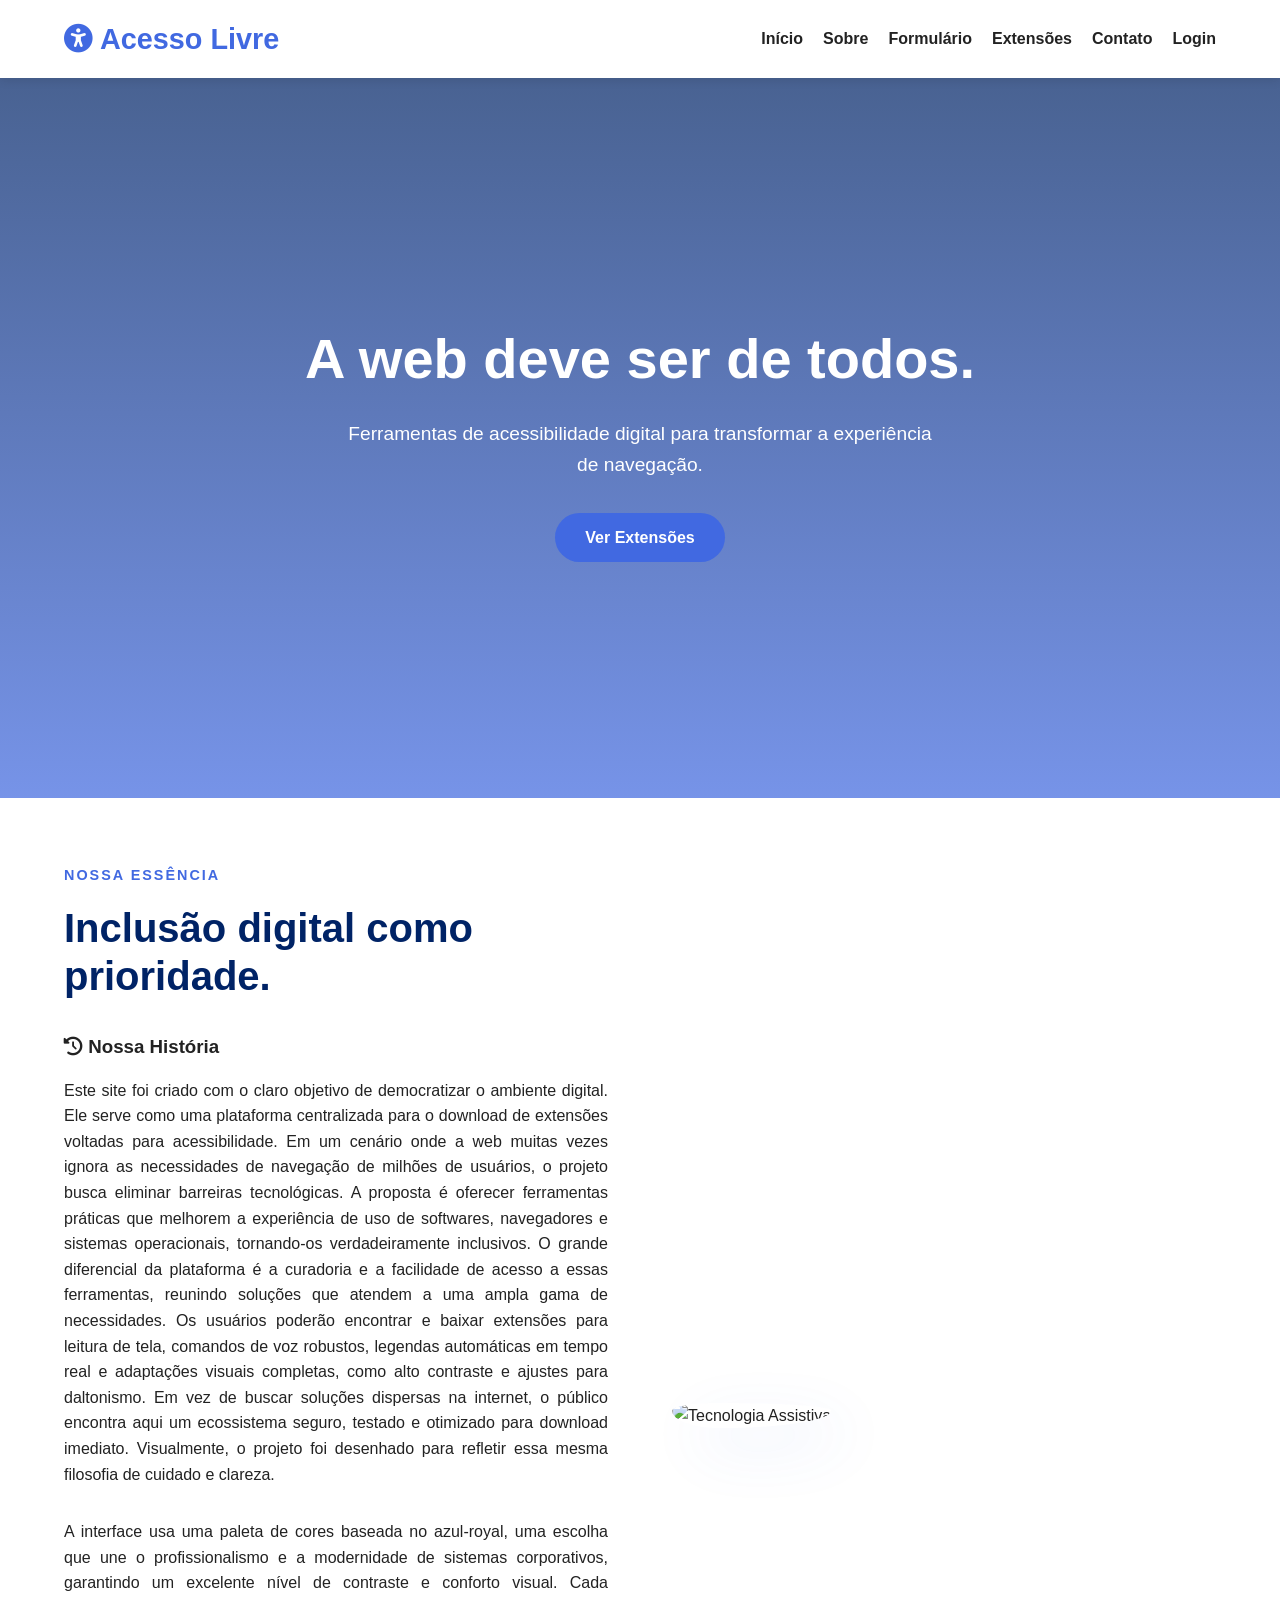
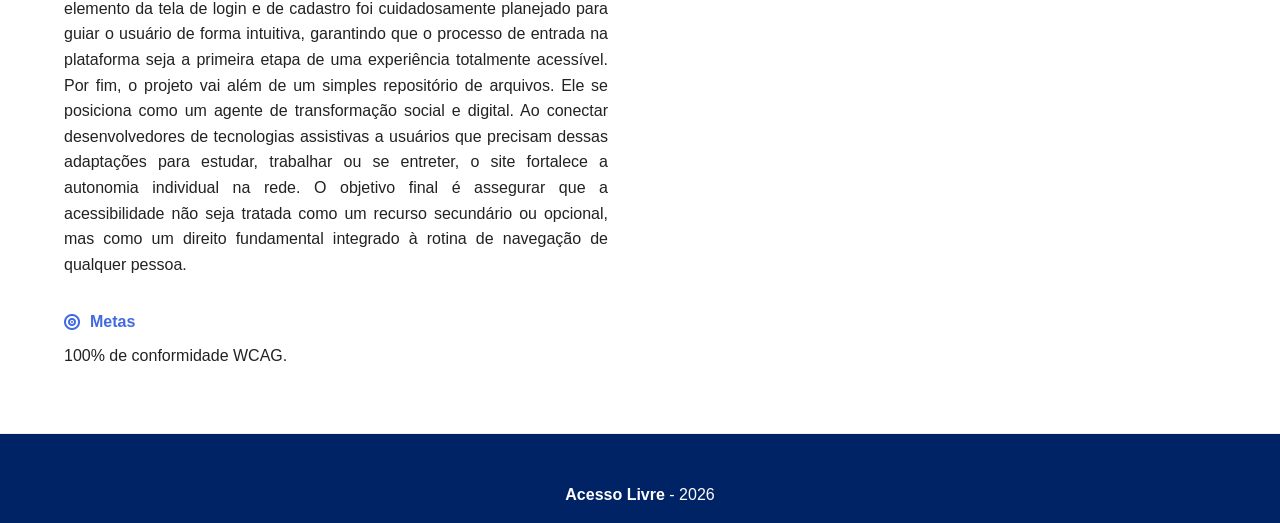
==== index.html @ 0c4f1504 "Add files via upload" ====
<!DOCTYPE html>
<html lang="pt-br">
<head>
    <meta charset="UTF-8">
    <meta name="viewport" content="width=device-width, initial-scale=1.0">
    <title>Acesso Livre | Home</title>
    <link rel="stylesheet" href="sabores.css">
    <link rel="stylesheet" href="https://cdnjs.cloudflare.com/ajax/libs/font-awesome/6.0.0/css/all.min.css">
</head>
<body>

    <header>
        <div class="logo">
            <h1><i class="fas fa-universal-access"></i> Acesso Livre</h1>
        </div>
        <nav>
            <ul>
                <li><a href="#home">Início</a></li>
                <li><a href="#sobre">Sobre</a></li>
                <li><a href="pesquisa.html">Formulário</a></li> 
                <li><a href="extensoes.html">Extensões</a></li>
                <li><a href="#contato">Contato</a></li>
                <li><a href="cadastro.html">Login</a></li>
            </ul>
        </nav>
    </header>

    <section class="hero" id="home">
        <h2>A web deve ser de todos.</h2>
        <p>Ferramentas de acessibilidade digital para transformar a experiência de navegação.</p>
        <a href="extensoes.html" class="btn">Ver Extensões</a>
    </section>

    <section class="secao essencia" id="sobre">
        <div class="container-essencia">
            <div class="texto-essencia">
                <span class="subtitulo">Nossa Essência</span>
                <h2>Inclusão digital como prioridade.</h2>
                <div class="bloco-conteudo">
                    <h3><i class="fas fa-history"></i> Nossa História</h3>
                    <p>Este site foi criado com o claro objetivo de democratizar o ambiente digital. Ele serve como uma plataforma centralizada para o download de extensões voltadas para acessibilidade. Em um cenário onde a web muitas vezes ignora as necessidades de navegação de milhões de usuários, o projeto busca eliminar barreiras tecnológicas. A proposta é oferecer ferramentas práticas que melhorem a experiência de uso de softwares, navegadores e sistemas operacionais, tornando-os verdadeiramente inclusivos.

O grande diferencial da plataforma é a curadoria e a facilidade de acesso a essas ferramentas, reunindo soluções que atendem a uma ampla gama de necessidades. Os usuários poderão encontrar e baixar extensões para leitura de tela, comandos de voz robustos, legendas automáticas em tempo real e adaptações visuais completas, como alto contraste e ajustes para daltonismo. Em vez de buscar soluções dispersas na internet, o público encontra aqui um ecossistema seguro, testado e otimizado para download imediato.

Visualmente, o projeto foi desenhado para refletir essa mesma filosofia de cuidado e clareza.</p>
<p> A interface usa uma paleta de cores baseada no azul-royal, uma escolha que une o profissionalismo e a modernidade de sistemas corporativos, garantindo um excelente nível de contraste e conforto visual. Cada elemento da tela de login e de cadastro foi cuidadosamente planejado para guiar o usuário de forma intuitiva, garantindo que o processo de entrada na plataforma seja a primeira etapa de uma experiência totalmente acessível.

Por fim, o projeto vai além de um simples repositório de arquivos. Ele se posiciona como um agente de transformação social e digital. Ao conectar desenvolvedores de tecnologias assistivas a usuários que precisam dessas adaptações para estudar, trabalhar ou se entreter, o site fortalece a autonomia individual na rede. O objetivo final é assegurar que a acessibilidade não seja tratada como um recurso secundário ou opcional, mas como um direito fundamental integrado à rotina de navegação de qualquer pessoa.</p>
                </div>
                <div class="grid-metas">
                    <div class="item-meta">
                        <h4><i class="fas fa-bullseye"></i> Metas</h4>
                        <p>100% de conformidade WCAG.</p>
                    </div>
                </div>
            </div>
            <div class="imagem-essencia">
                <img src="https://images.unsplash.com/photo-1573164713714-d95e436ab8d6?auto=format&fit=crop&w=800&q=80" alt="Tecnologia Assistiva">
            </div>
        </div>
    </section>

    <footer id="contato">
        <p><strong>Acesso Livre</strong> - 2026</p>
    </footer>

</body>
</html>
---- sabores.css ----
/* Reset e Cores */
* {
    margin: 0;
    padding: 0;
    box-sizing: border-box;
    font-family: 'Segoe UI', Tahoma, Geneva, Verdana, sans-serif;
}

:root {
    --azul-royal: #4169e1;        /* Royal Blue */
    --azul-escuro: #002366;       /* Dark Royal/Navy */
    --azul-claro: #87cefa;        /* Light Sky Blue para detalhes */
    --fundo-cinza: #f4f7f9;       /* Fundo suave para contraste */
    --texto-escuro: #222;
    --branco: #ffffff;
}

body {
    background-color: var(--fundo-cinza);
    color: var(--texto-escuro);
    line-height: 1.6;
}

/* Header e Navegação */
header {
    background-color: var(--branco);
    padding: 1rem 5%;
    display: flex;
    justify-content: space-between;
    align-items: center;
    box-shadow: 0 2px 10px rgba(0,0,0,0.1);
    position: sticky;
    top: 0;
    z-index: 1000;
}

.logo h1 {
    color: var(--azul-royal);
    font-size: 1.8rem;
}

nav ul {
    display: flex;
    list-style: none;
}

nav ul li {
    margin-left: 20px;
}

nav ul li a {
    text-decoration: none;
    color: var(--texto-escuro);
    font-weight: 600;
    transition: 0.3s;
}

nav ul li a:hover {
    color: var(--azul-royal);
}

/* Hero Section */
.hero {
    height: 80vh;
    /* Gradiente em tons de azul profundo */
    background: linear-gradient(rgba(0, 35, 102, 0.7), rgba(65, 105, 225, 0.7)), 
                url('https://th.bing.com/th/id/R.01f85c67db3aca122621211e4eb320c7?rik=lKcDiYK3S5cTbA&pid=ImgRaw&r=0');
    background-size: cover;
    background-position: center;
    display: flex;
    flex-direction: column;
    justify-content: center;
    align-items: center;
    text-align: center;
    color: white;
    padding: 0 20px;
}

.hero h2 {
    font-size: 3.5rem;
    margin-bottom: 1rem;
}

.hero p {
    font-size: 1.2rem;
    max-width: 600px;
    margin-bottom: 2rem;
}

.btn {
    background-color: var(--azul-royal);
    color: white;
    padding: 12px 30px;
    text-decoration: none;
    border-radius: 25px;
    font-weight: bold;
    transition: transform 0.3s, background-color 0.3s;
}

.btn:hover {
    transform: scale(1.05);
    background-color: var(--azul-escuro);
}

/* Produtos / Categorias */
.secao {
    padding: 4rem 5%;
}

.titulo-secao {
    text-align: center;
    margin-bottom: 3rem;
}

.grid-produtos {
    display: grid;
    grid-template-columns: repeat(auto-fit, minmax(250px, 1fr));
    gap: 2rem;
}

.card {
    background: white;
    padding: 1.5rem;
    border-radius: 15px;
    text-align: center;
    box-shadow: 0 5px 15px rgba(0,0,0,0.05);
    transition: 0.3s;
}

.card:hover {
    transform: translateY(-10px);
    box-shadow: 0 8px 25px rgba(65, 105, 225, 0.2);
}

.card img {
    width: 100%;
    height: 200px;
    object-fit: cover;
    border-radius: 10px;
    margin-bottom: 1rem;
}

.card h3 {
    margin-bottom: 0.5rem;
    color: var(--azul-escuro);
}

/* Seção Essência / Sobre */
.essencia {
    background-color: var(--branco);
    border-bottom: 1px solid #eee;
}

.container-essencia {
    display: flex;
    align-items: center;
    gap: 4rem;
    max-width: 1200px;
    margin: 0 auto;
}

.texto-essencia {
    flex: 1;
}

.subtitulo {
    color: var(--azul-royal);
    text-transform: uppercase;
    font-weight: bold;
    letter-spacing: 2px;
    font-size: 0.9rem;
}

.texto-essencia h2 {
    font-size: 2.5rem;
    color: var(--azul-escuro);
    margin: 1rem 0 2rem;
    line-height: 1.2;
}

.bloco-conteudo h3 {
    margin-bottom: 1rem;
    color: var(--texto-escuro);
}

.bloco-conteudo p {
    margin-bottom: 2rem;
    text-align: justify;
}

.grid-metas {
    display: grid;
    grid-template-columns: 1fr 1fr;
    gap: 1.5rem;
}

.item-meta h4 {
    color: var(--azul-royal);
    margin-bottom: 0.5rem;
    display: flex;
    align-items: center;
    gap: 10px;
}

.imagem-essencia {
    flex: 1;
}

.imagem-essencia img {
    width: 100%;
    border-radius: 30% 70% 70% 30% / 30% 30% 70% 70%;
    box-shadow: 20px 20px 60px rgba(65, 105, 225, 0.1);
}

/* Rodapé */
footer {
    background-color: var(--azul-escuro);
    color: white;
    padding: 3rem 5% 1rem;
    text-align: center;
}

.social-icons {
    margin-bottom: 1.5rem;
}

.social-icons a {
    color: white;
    font-size: 1.5rem;
    margin: 0 10px;
    text-decoration: none;
    transition: 0.3s;
}

.social-icons a:hover {
    color: var(--azul-claro);
}

/* Responsividade */
@media (max-width: 968px) {
    .container-essencia {
        flex-direction: column;
        text-align: center;
    }
    
    .grid-metas {
        grid-template-columns: 1fr;
        text-align: left;
    }

    .texto-essencia h2 {
        font-size: 2rem;
    }

    .imagem-essencia {
        order: -1;
    }
}

@media (max-width: 768px) {
    nav ul { display: none; }
    .hero h2 { font-size: 2.5rem; }
}
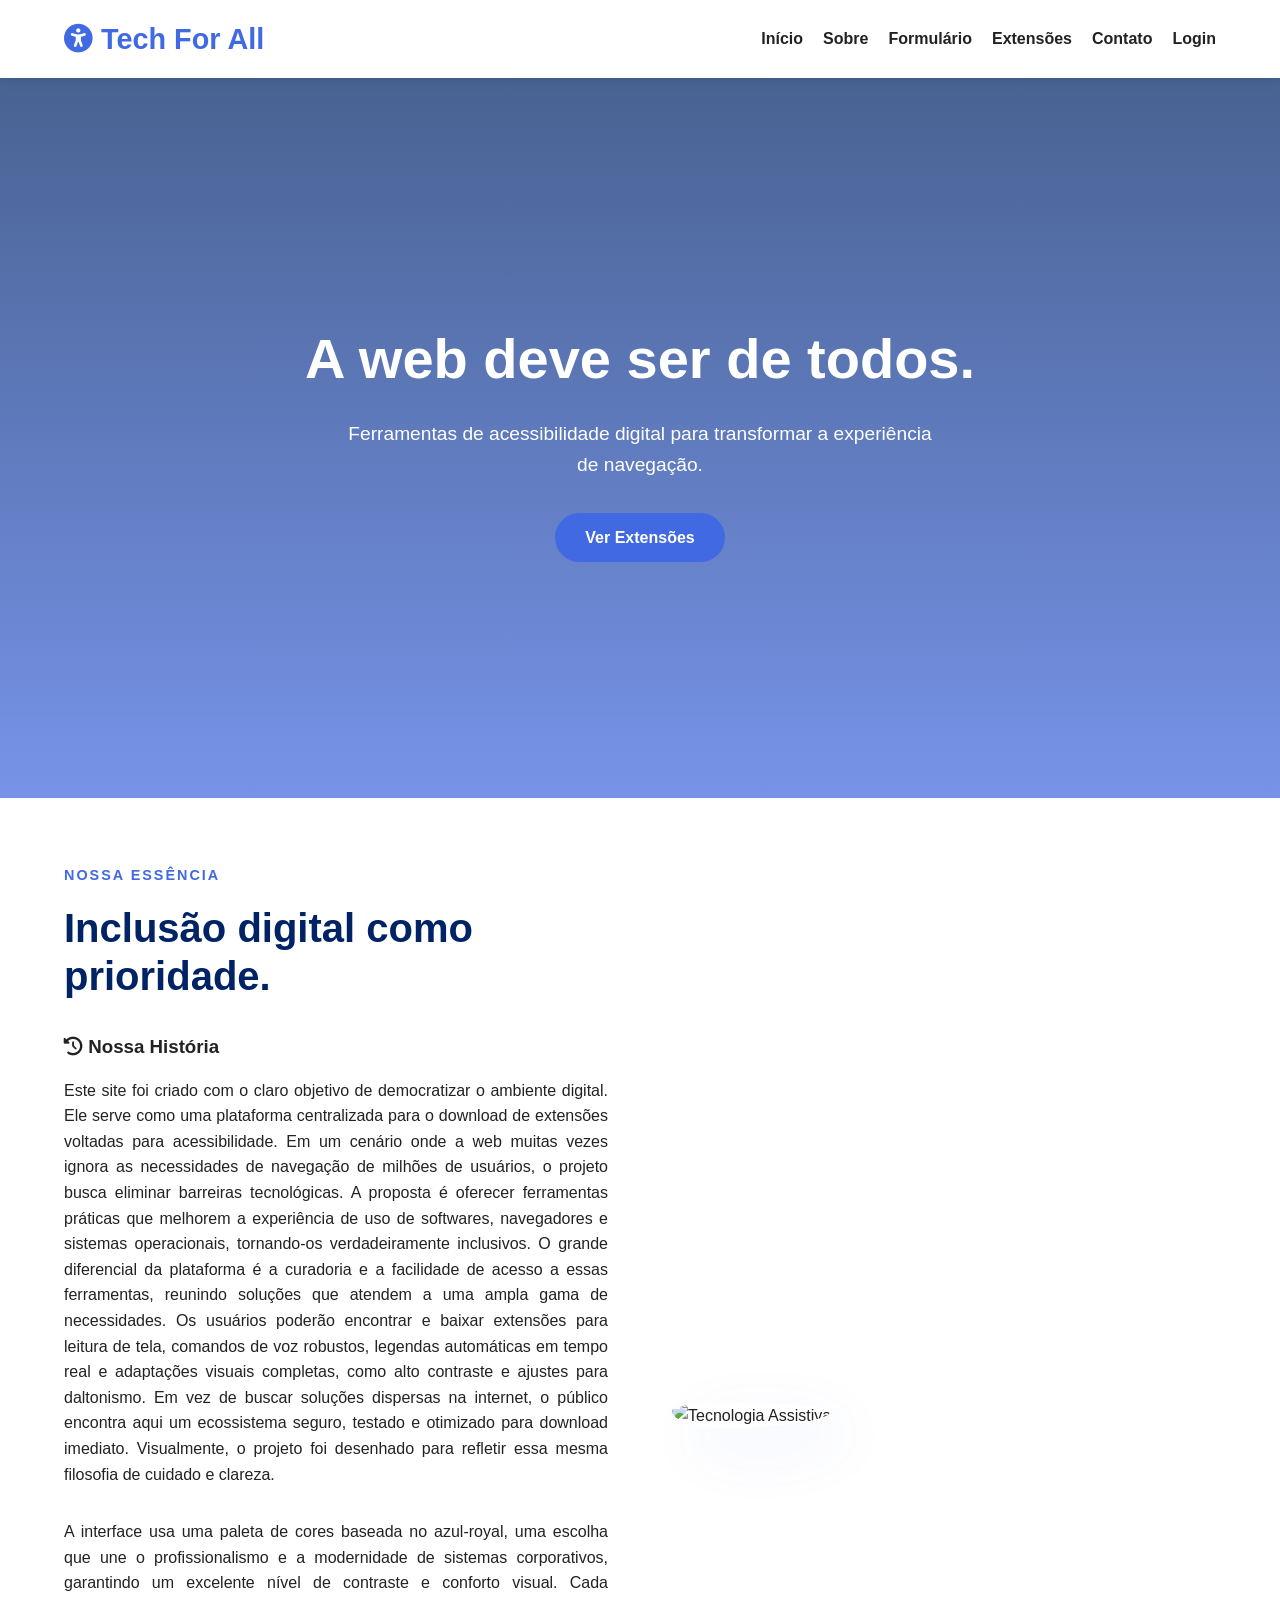
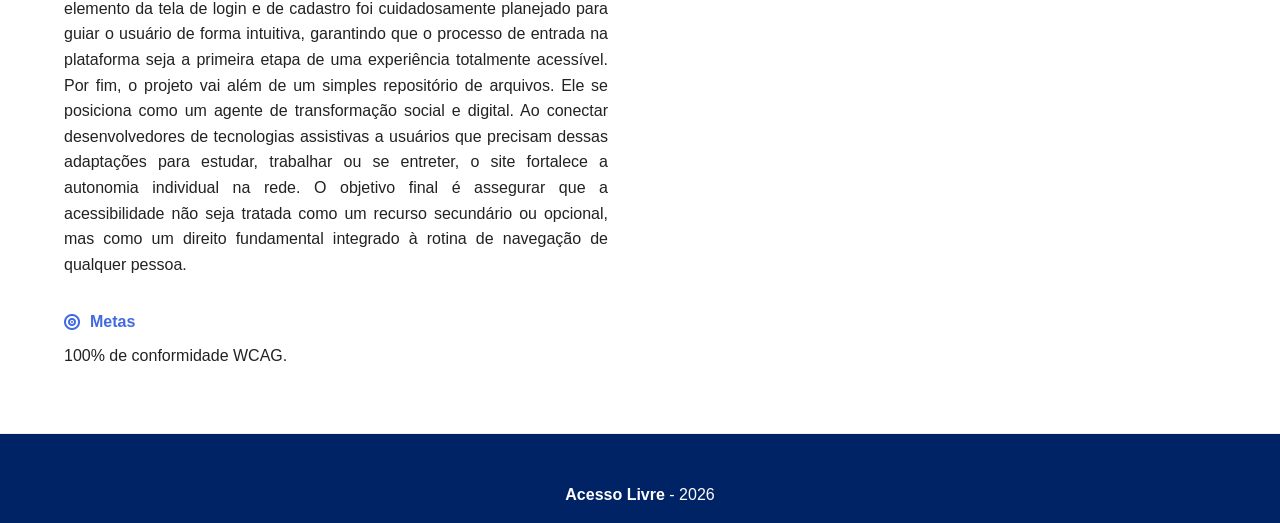
==== commit c5f808b5: "Change site name from 'Acesso Livre' to 'Tech for All'" ====
--- a/index.html
+++ b/index.html
@@ -3,7 +3,7 @@
 <head>
     <meta charset="UTF-8">
     <meta name="viewport" content="width=device-width, initial-scale=1.0">
-    <title>Acesso Livre | Home</title>
+    <title>Tech for all | Home</title>
     <link rel="stylesheet" href="sabores.css">
     <link rel="stylesheet" href="https://cdnjs.cloudflare.com/ajax/libs/font-awesome/6.0.0/css/all.min.css">
 </head>
@@ -11,7 +11,7 @@
 
     <header>
         <div class="logo">
-            <h1><i class="fas fa-universal-access"></i> Acesso Livre</h1>
+            <h1><i class="fas fa-universal-access"></i> Tech For All</h1>
         </div>
         <nav>
             <ul>
@@ -65,4 +65,4 @@
     </footer>
 
 </body>
-</html>+</html>
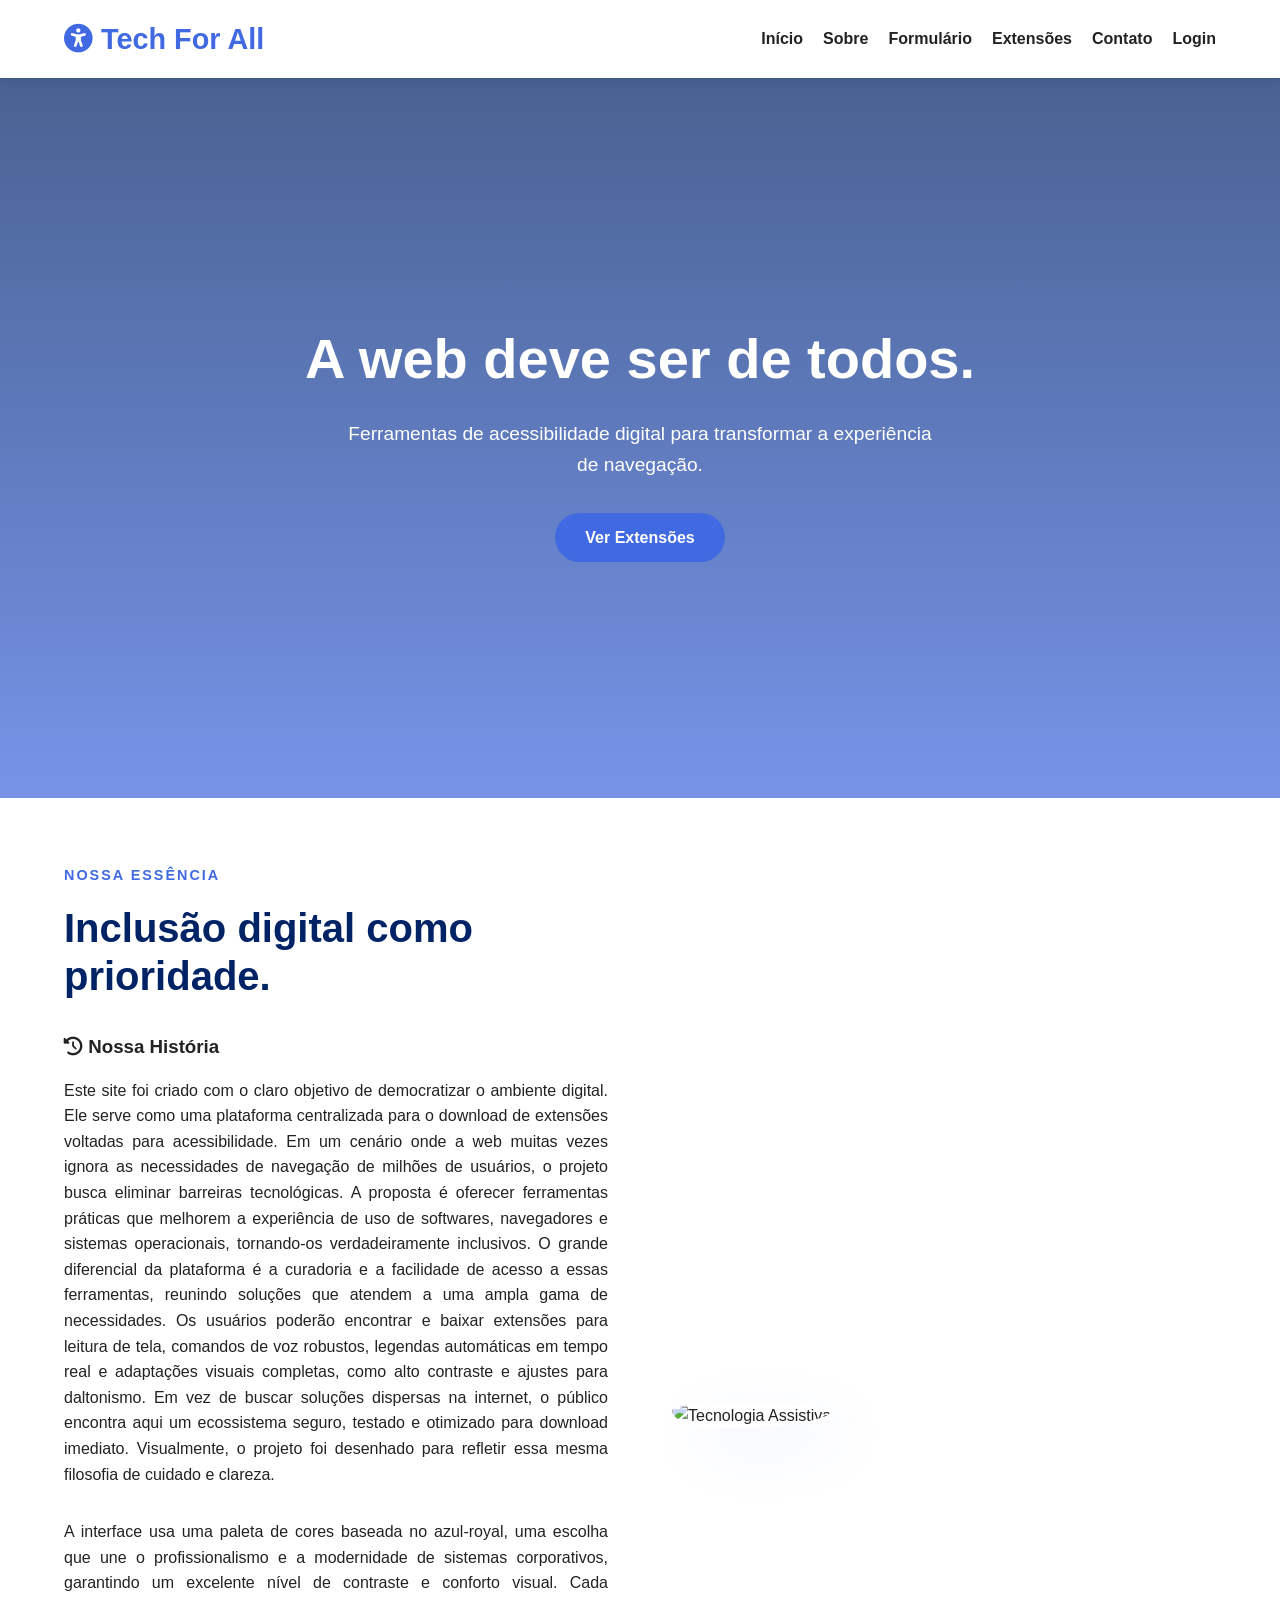
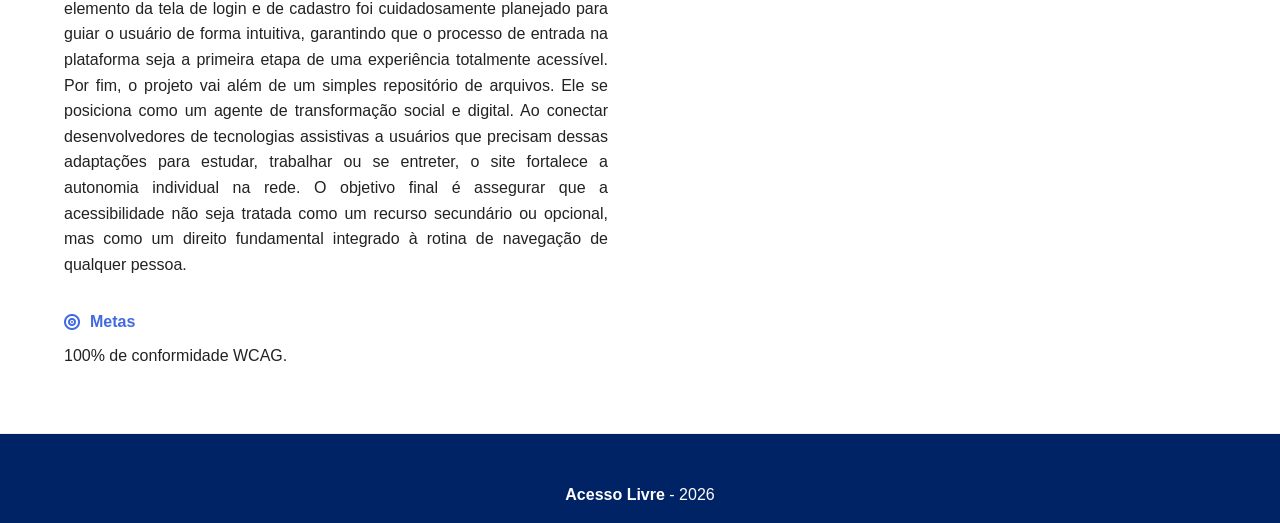
==== commit fb6cbe22: "Mudar o icone da aba" ====
--- a/index.html
+++ b/index.html
@@ -6,6 +6,7 @@
     <title>Tech for all | Home</title>
     <link rel="stylesheet" href="sabores.css">
     <link rel="stylesheet" href="https://cdnjs.cloudflare.com/ajax/libs/font-awesome/6.0.0/css/all.min.css">
+    <link rel="icon" type="image/png" href="/Extensao-TFA-main/img/icone_acessibilidade_16x16.png">
 </head>
 <body>
 
--- a/sabores.css
+++ b/sabores.css
@@ -4,6 +4,22 @@
     padding: 0;
     box-sizing: border-box;
     font-family: 'Segoe UI', Tahoma, Geneva, Verdana, sans-serif;
+}
+
+html {
+    scroll-behavior: smooth;
+}
+
+/* Fade-in sutil ao rolar a página */
+.reveal {
+    opacity: 0;
+    transform: translateY(24px);
+    transition: opacity 0.7s ease, transform 0.7s ease;
+}
+
+.reveal.visivel {
+    opacity: 1;
+    transform: translateY(0);
 }
 
 :root {
@@ -37,6 +53,11 @@
 .logo h1 {
     color: var(--azul-royal);
     font-size: 1.8rem;
+    transition: color 0.3s ease, letter-spacing 0.3s ease;
+}
+
+header:hover .logo h1 {
+    letter-spacing: 0.5px;
 }
 
 nav ul {
@@ -49,14 +70,31 @@
 }
 
 nav ul li a {
+    position: relative;
     text-decoration: none;
     color: var(--texto-escuro);
     font-weight: 600;
-    transition: 0.3s;
+    transition: color 0.3s ease;
+    padding-bottom: 4px;
+}
+
+nav ul li a::after {
+    content: '';
+    position: absolute;
+    left: 0;
+    bottom: 0;
+    width: 0;
+    height: 2px;
+    background-color: var(--azul-royal);
+    transition: width 0.3s ease;
 }
 
 nav ul li a:hover {
     color: var(--azul-royal);
+}
+
+nav ul li a:hover::after {
+    width: 100%;
 }
 
 /* Hero Section */
@@ -74,17 +112,37 @@
     text-align: center;
     color: white;
     padding: 0 20px;
+    animation: heroFundo 12s ease-in-out infinite alternate;
+}
+
+@keyframes heroFundo {
+    from { background-size: 100%; }
+    to { background-size: 112%; }
 }
 
 .hero h2 {
     font-size: 3.5rem;
     margin-bottom: 1rem;
+    opacity: 0;
+    animation: entrarCima 0.9s ease forwards 0.15s;
 }
 
 .hero p {
     font-size: 1.2rem;
     max-width: 600px;
     margin-bottom: 2rem;
+    opacity: 0;
+    animation: entrarCima 0.9s ease forwards 0.4s;
+}
+
+.hero .btn {
+    opacity: 0;
+    animation: entrarCima 0.9s ease forwards 0.65s;
+}
+
+@keyframes entrarCima {
+    from { opacity: 0; transform: translateY(18px); }
+    to { opacity: 1; transform: translateY(0); }
 }
 
 .btn {
@@ -94,12 +152,17 @@
     text-decoration: none;
     border-radius: 25px;
     font-weight: bold;
-    transition: transform 0.3s, background-color 0.3s;
+    transition: transform 0.3s ease, background-color 0.3s ease, box-shadow 0.3s ease;
 }
 
 .btn:hover {
     transform: scale(1.05);
     background-color: var(--azul-escuro);
+    box-shadow: 0 6px 18px rgba(0, 35, 102, 0.35);
+}
+
+.btn:active {
+    transform: scale(0.97);
 }
 
 /* Produtos / Categorias */
@@ -124,13 +187,20 @@
     border-radius: 15px;
     text-align: center;
     box-shadow: 0 5px 15px rgba(0,0,0,0.05);
-    transition: 0.3s;
+    transition: transform 0.35s ease, box-shadow 0.35s ease, opacity 0.7s ease;
 }
 
 .card:hover {
     transform: translateY(-10px);
     box-shadow: 0 8px 25px rgba(65, 105, 225, 0.2);
 }
+
+.grid-produtos .card:nth-child(1) { transition-delay: 0s; }
+.grid-produtos .card:nth-child(2) { transition-delay: 0.08s; }
+.grid-produtos .card:nth-child(3) { transition-delay: 0.16s; }
+.grid-produtos .card:nth-child(4) { transition-delay: 0.24s; }
+.grid-produtos .card:nth-child(5) { transition-delay: 0.32s; }
+.grid-produtos .card:nth-child(6) { transition-delay: 0.4s; }
 
 .card img {
     width: 100%;
@@ -138,6 +208,11 @@
     object-fit: cover;
     border-radius: 10px;
     margin-bottom: 1rem;
+    transition: transform 0.5s ease;
+}
+
+.card:hover img {
+    transform: scale(1.04);
 }
 
 .card h3 {
@@ -260,4 +335,4 @@
 @media (max-width: 768px) {
     nav ul { display: none; }
     .hero h2 { font-size: 2.5rem; }
-}+}
